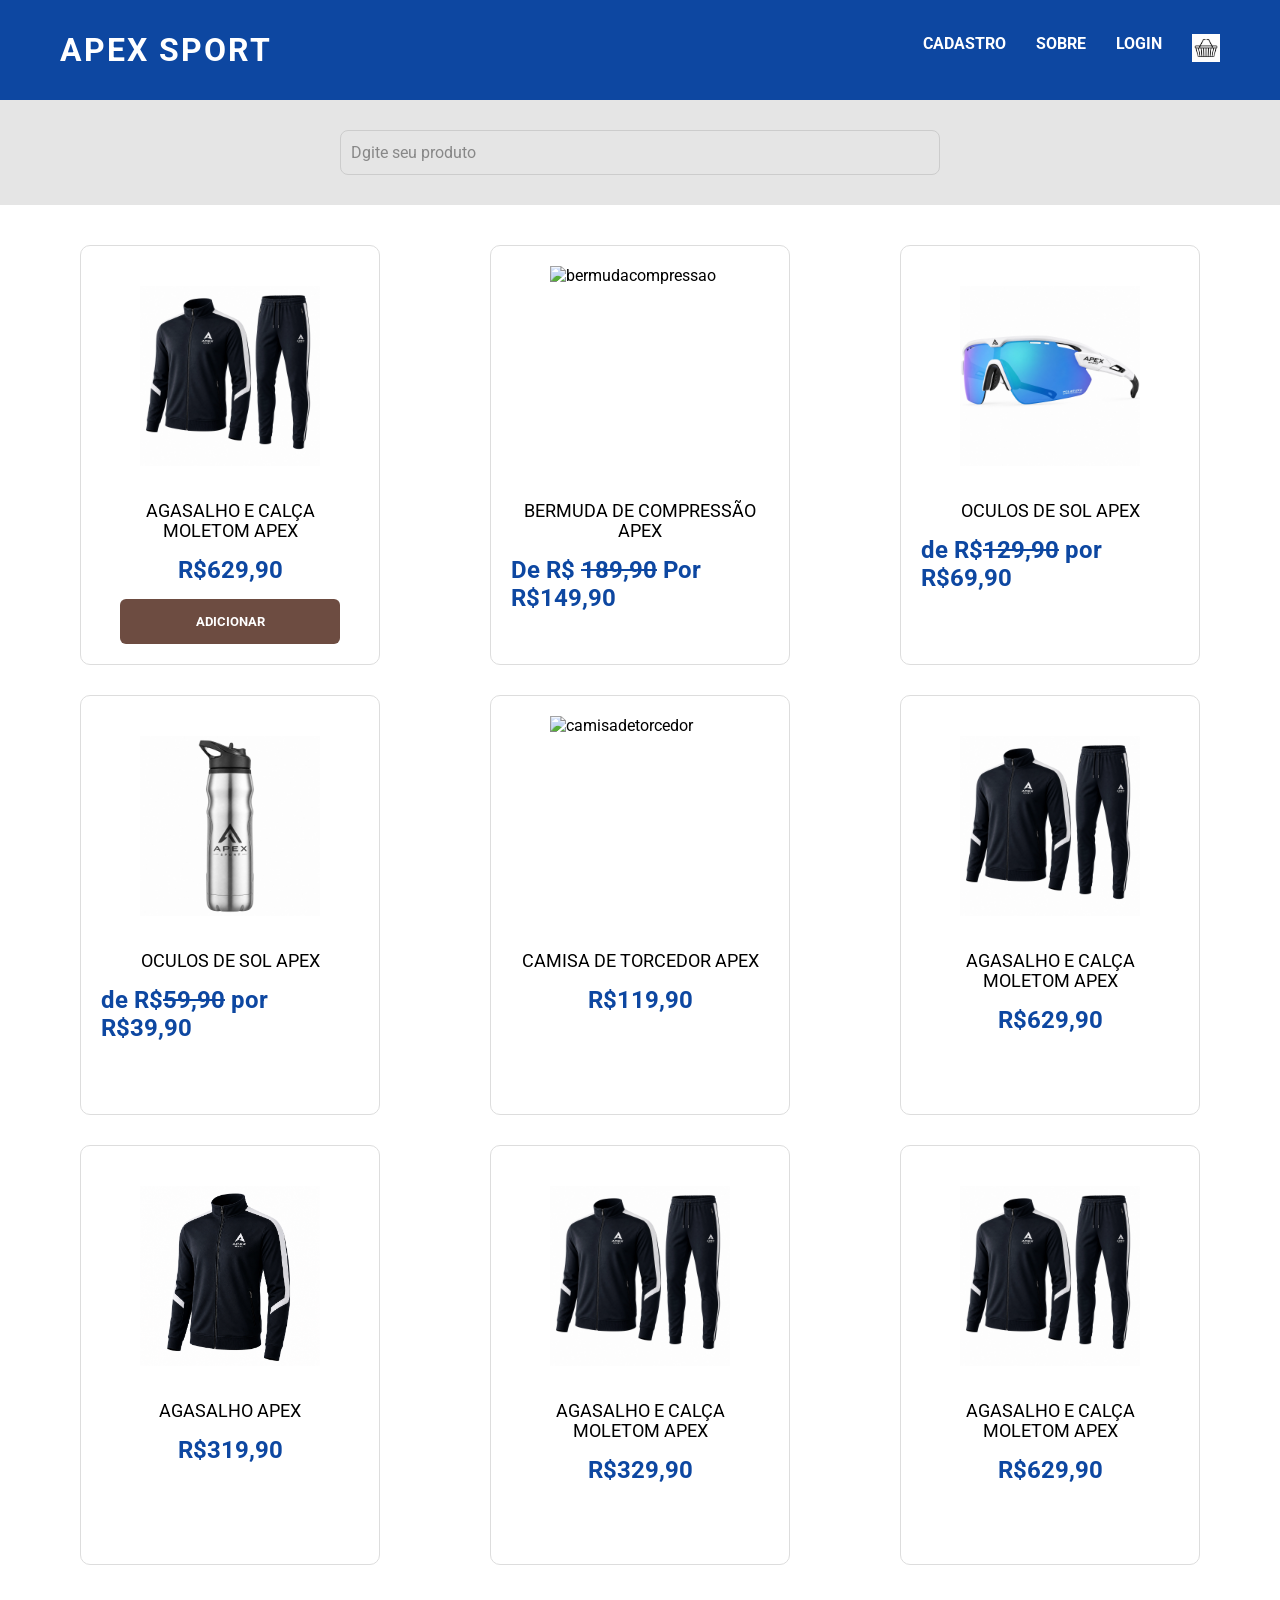
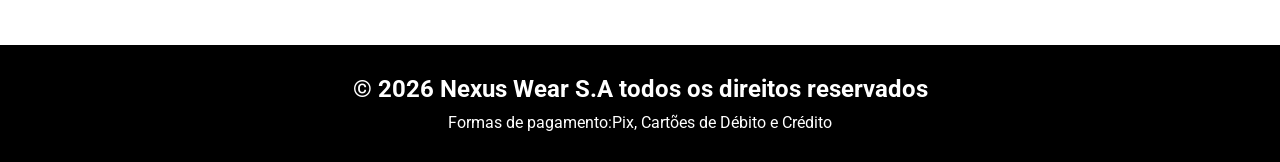
==== index.html @ 7c7f09fc "ajuste login css e html" ====
<!DOCTYPE html>
<html lang="pt-br">

<head>
  <meta charset="UTF-8">
  <meta name="viewport" content="width=device-width, initial-scale=1.0">
  <title>APEX SPORT</title>

  <link rel="stylesheet" href="css/style_estrutura.css">
  

</head>

<body>
  <main id="geral">
    <header id="cabecalho">
      <div id="divlogo">
        APEX SPORT
      </div>

      <nav id="menu">
        <ul>
          <li><a href="paginas/cadastro.html">Cadastro</a></li>
          <li><a href="paginas/sobre.html">Sobre</a></li>
          <li><a href="paginas/login.html">Login</a></li>
          <li><a href="paginas/carrinho.html"><img src="imagens/ChatGPT Image 3 de jul. de 2026, 14_03_49.png"></a></li>
        </ul>
      </nav>

    </header>
    <section id="pesquisa">
      <input type="text" name="pesquisa" id="pesquisa" class="input-pesquisa" placeholder="Dgite seu produto">
    </section>

    <section id="cards">
      <div class="card">
        <img src="imagens/apex_sport_agasalho.png" alt="agasalhoecalca">
        <p>agasalho e Calça Moletom Apex</p>
        <h2>R$629,90</h2>
        <button class="btn-add">Adicionar</button>
      </div>
      
        <div class="card">
          <img src="imagens/apex_sport_bermuda_compressao (1).png" alt="bermudacompressao">
          <p>Bermuda de compressão Apex</p>
          <h2>De R$ <s>189,90</s> Por R$149,90</h2>
        </div>


        
          <div class="card">
            <img src="imagens/apex_sport_oculos_sol.png" alt="oculosdesol">
            <p>Oculos de sol Apex</p>
            <h2> de R$<s>129,90</s> por R$69,90</h2>
          </div>

          <div class="card">
            <img src="imagens/apex_sport_garrafa (1).png" alt="oculosdesol">
            <p>Oculos de sol Apex</p>
            <h2> de R$<s>59,90</s> por R$39,90</h2>
          </div>


          
            <div class="card">
              <img src="imagens/apex_sport_camisa_time.png" alt="camisadetorcedor">
              <p>Camisa de Torcedor Apex</p>
              <h2>R$119,90</h2>
            </div>


            
              <div class="card">
                <img src="imagens/apex_sport_agasalho.png" alt="agasalhoecalca">
                <p>agasalho e Calça Moletom Apex</p>
                <h2>R$629,90</h2>
              </div>


              
                <div class="card">
                  <img src="imagens/ChatGPT Image 3 de jul. de 2026, 14_19_31.png" alt="agasalho">
                  <p>agasalho Apex</p>
                  <h2>R$319,90</h2>
                </div>


                
                  <div class="card">
                    <img src="imagens/apex_sport_agasalho.png" alt="agasalhoecalca">
                    <p>agasalho e Calça Moletom Apex</p>
                    <h2>R$329,90</h2>
                  </div>


                 
                    <div class="card">
                      <img src="imagens/apex_sport_agasalho.png" alt="agasalhoecalca">
                      <p>agasalho e Calça Moletom Apex</p>
                      <h2>R$629,90</h2>
                    </div>



                  </section>


                  <footer id="rodape">
                    <h2>&copy 2026 Nexus Wear S.A todos os direitos reservados</h2>
                    <p>Formas de pagamento:Pix, Cartões de Débito e Crédito</p>
                  </footer>
  </main>

</body>

</html>
---- css/style_estrutura.css ----
@import url('https://fonts.googleapis.com/css2?family=Roboto:ital,wght@0,100..900;1,100..900&display=swap');

/*=============================
        CONFIGURAÇÕES GERAIS
==============================*/

*{
    margin: 0;
    padding: 0;
    box-sizing: border-box;
    font-family: Roboto, sans-serif;
}

/*=============================
        CORES DO SITE
==============================*/

:root{
    --cor01:#0d47a1;     /* Azul */
    --cor02:#ffffff;     /* Branco */
    --cor03:#000000;     /* Preto */
    --cor04:#6d4c41;     /* Marrom */
    --cor05:#e5e5e5;     /* Cinza Claro */
}

/*=============================
        GERAL
==============================*/

#geral{
    width:100%;
    display:flex;
    flex-direction:column;
    align-items:center;
}

/*=============================
        CABEÇALHO
==============================*/

#cabecalho{
    width:100%;
    height:100px;
    display:flex;
    justify-content:space-between;
    align-items:center;
    padding:20px 60px;
    background:var(--cor01);
    color:var(--cor02);
}

#divlogo{
    font-size:2em;
    font-weight:bold;
    letter-spacing:2px;
}

/*=============================
            MENU
==============================*/

#menu ul{
    display:flex;
    gap:30px;
    list-style:none;
}

#menu ul img{
    width:28px;
}

#menu a{
    color:var(--cor02);
    text-decoration:none;
    text-transform:uppercase;
    font-weight:bold;
    transition:.3s;
}

#menu a:hover{
    color:var(--cor04);
}

/*=============================
        PESQUISA
==============================*/

#pesquisa{
    width:100%;
    background:var(--cor05);
    padding:30px;
    display:flex;
    justify-content:center;
}

#pesquisa input{
    width:600px;
    height:45px;
    border-radius:8px;
    border:1px solid #ccc;
    padding:10px;
    outline:none;
    font-size:1em;
}

#pesquisa input::placeholder{
    color:#888;
}

/*=============================
            CARDS
==============================*/

#cards{
    width:1200px;
    margin:40px auto;

    display:grid;

    /* Sempre 3 cards por linha */
    grid-template-columns:repeat(3,1fr);

    gap:30px;
    justify-items:center;
}

.card{
    width:300px;
    min-height:420px;
    padding:20px;
    border-radius:10px;
    border:1px solid #ddd;
    background:var(--cor02);

    display:flex;
    flex-direction:column;
    align-items:center;

    transition:.3s;
}

.card:hover{
    transform:translateY(-8px);
    box-shadow:0px 10px 20px rgba(0,0,0,.2);
}

.card img{
    width:180px;
    height:220px;
    object-fit:contain;
}

.card p{
    margin:15px 0;
    font-size:1.1em;
    text-align:center;
    text-transform:uppercase;
    color:var(--cor03);
}

.card h2{
    color:var(--cor01);
    margin-bottom:15px;
}

.card button{
    width:220px;
    height:45px;

    border:none;
    border-radius:6px;

    background:var(--cor04);
    color:white;

    cursor:pointer;
    font-weight:bold;
    text-transform:uppercase;

    transition:.3s;
}

.card button:hover{
    background:var(--cor01);
}

/*=============================
            RODAPÉ
==============================*/

#rodape{
    width:100%;
    background:var(--cor03);
    color:var(--cor02);

    display:flex;
    flex-direction:column;
    justify-content:center;
    align-items:center;

    gap:10px;
    padding:30px;
    margin-top:40px;
}

/*=============================
        RESPONSIVIDADE
==============================*/

@media(max-width:1100px){

    #cards{
        width:95%;
        grid-template-columns:repeat(2,1fr);
    }

}

@media(max-width:700px){

    #cabecalho{
        flex-direction:column;
        height:auto;
        gap:20px;
        padding:20px;
    }

    #menu ul{
        flex-direction:column;
        align-items:center;
    }

    #pesquisa input{
        width:100%;
    }

    #cards{
        width:95%;
        grid-template-columns:1fr;
    }

    .card{
        width:100%;
        max-width:320px;
    }

}
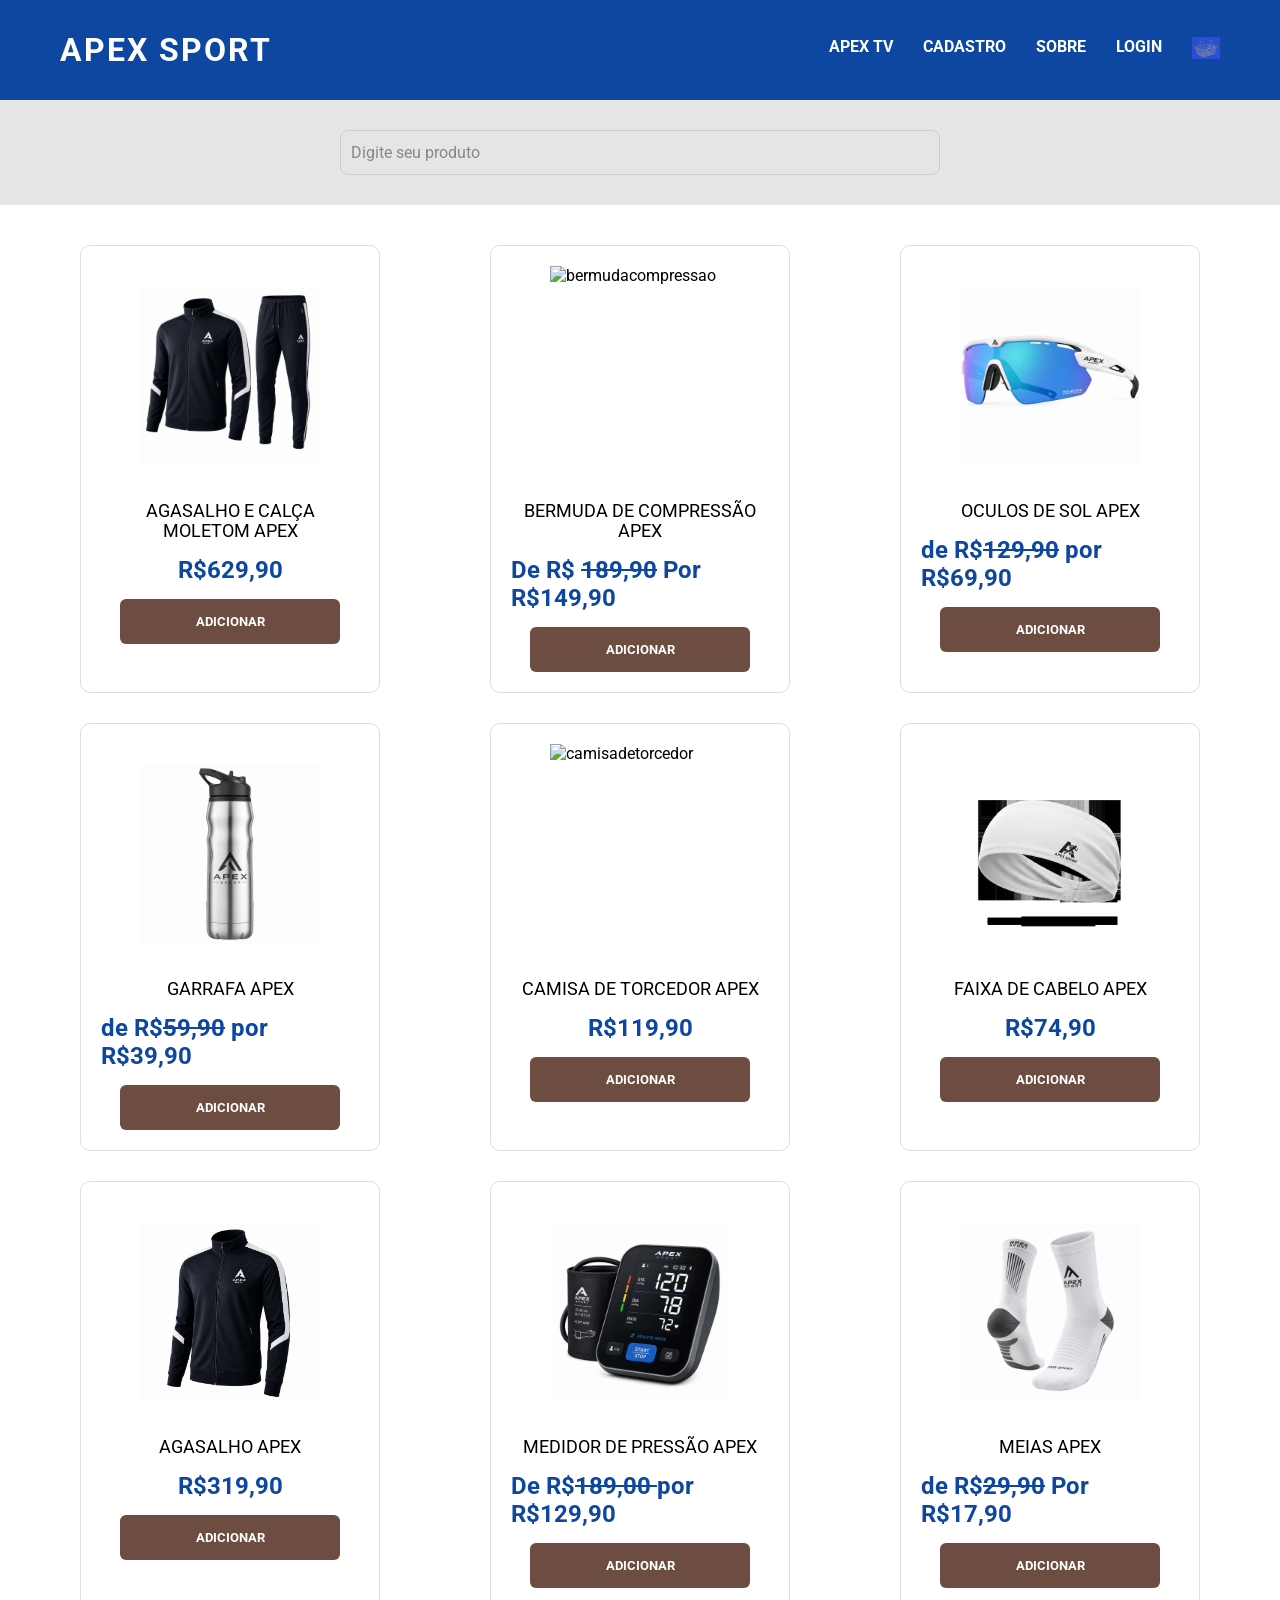
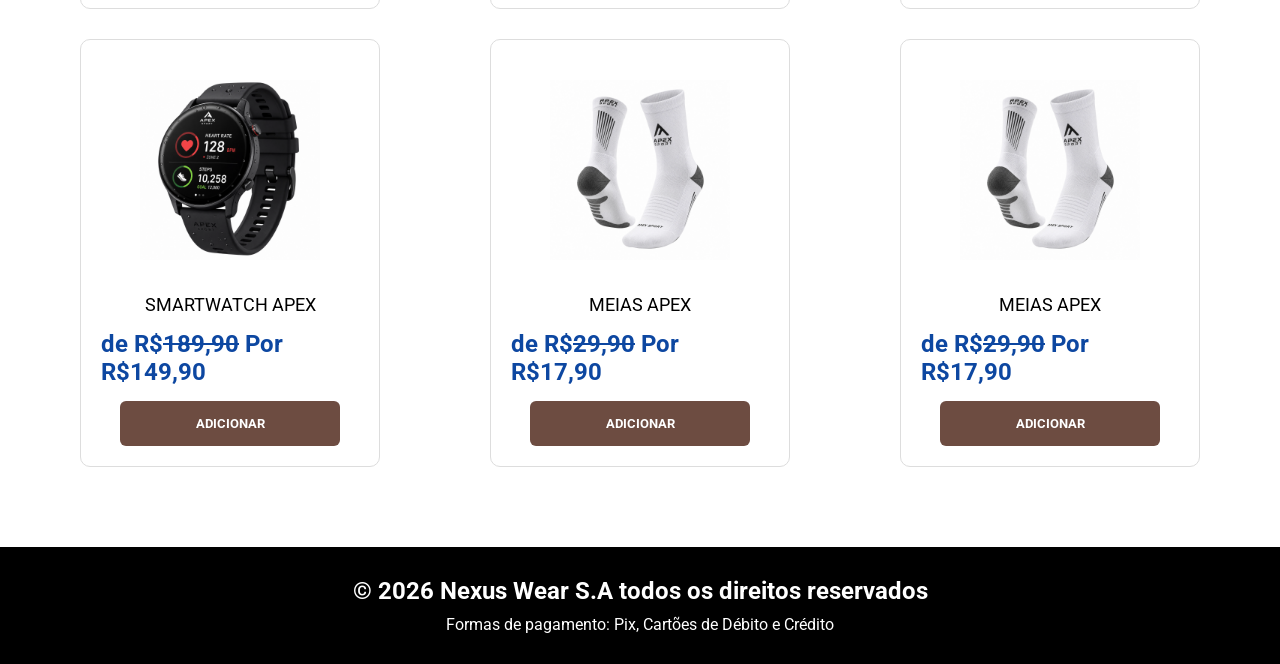
==== commit 4a0f8e98: "adicionado termos e apex.tv" ====
--- a/index.html
+++ b/index.html
@@ -7,7 +7,6 @@
   <title>APEX SPORT</title>
 
   <link rel="stylesheet" href="css/style_estrutura.css">
-  
 
 </head>
 
@@ -20,95 +19,114 @@
 
       <nav id="menu">
         <ul>
+          <a href="paginas/Apex_tv.html">
+            Apex TV
+        </a>
           <li><a href="paginas/cadastro.html">Cadastro</a></li>
           <li><a href="paginas/sobre.html">Sobre</a></li>
           <li><a href="paginas/login.html">Login</a></li>
-          <li><a href="paginas/carrinho.html"><img src="imagens/ChatGPT Image 3 de jul. de 2026, 14_03_49.png"></a></li>
+          <li><a href="paginas/carrinho.html"><img src="imagens/ChatGPT Image 6 de jul. de 2026, 14_37_22.png"></a></li>
         </ul>
       </nav>
 
     </header>
     <section id="pesquisa">
-      <input type="text" name="pesquisa" id="pesquisa" class="input-pesquisa" placeholder="Dgite seu produto">
+      <input type="text" name="pesquisa" id="pesquisa" class="input-pesquisa" placeholder="Digite seu produto">
     </section>
 
     <section id="cards">
-      <div class="card">
+
+      <div class="card" data-nome="Agasalho e Calça Moletom Apex" data-preco="629.90" data-imagem="imagens/apex_sport_agasalho.png">
         <img src="imagens/apex_sport_agasalho.png" alt="agasalhoecalca">
         <p>agasalho e Calça Moletom Apex</p>
         <h2>R$629,90</h2>
         <button class="btn-add">Adicionar</button>
       </div>
+
+      <div class="card" data-nome="Bermuda de compressão Apex" data-preco="149.90" data-imagem="imagens/apex_sport_bermuda_compressao (1).png">
+        <img src="imagens/apex_sport_bermuda_compressao (1).png" alt="bermudacompressao">
+        <p>Bermuda de compressão Apex</p>
+        <h2>De R$ <s>189,90</s> Por R$149,90</h2>
+        <button class="btn-add">Adicionar</button>
+      </div>
+
+      <div class="card" data-nome="Oculos de sol Apex" data-preco="69.90" data-imagem="imagens/apex_sport_oculos_sol.png">
+        <img src="imagens/apex_sport_oculos_sol.png" alt="oculosdesol">
+        <p>Oculos de sol Apex</p>
+        <h2>de R$<s>129,90</s> por R$69,90</h2>
+        <button class="btn-add">Adicionar</button>
+      </div>
+
+      <div class="card" data-nome="Garrafa Apex" data-preco="39.90" data-imagem="imagens/apex_sport_garrafa (1).png">
+        <img src="imagens/apex_sport_garrafa (1).png" alt="garrafa">
+        <p>Garrafa Apex</p>
+        <h2>de R$<s>59,90</s> por R$39,90</h2>
+        <button class="btn-add">Adicionar</button>
+      </div>
+
+      <div class="card" data-nome="Camisa de Torcedor Apex" data-preco="119.90" data-imagem="imagens/apex_sport_camisa_time.png">
+        <img src="imagens/apex_sport_camisa_time.png" alt="camisadetorcedor">
+        <p>Camisa de Torcedor Apex</p>
+        <h2>R$119,90</h2>
+        <button class="btn-add">Adicionar</button>
+      </div>
+
+      <div class="card" data-nome="Agasalho e Calça Moletom Apex" data-preco="629.90" data-imagem="imagens/apex_sport_agasalho.png">
+        <img src="imagens/apex_sport_faixa_cabelo.png" alt="agasalhoecalca">
+        <p>Faixa de Cabelo Apex</p>
+        <h2>R$74,90</h2>
+        <button class="btn-add">Adicionar</button>
+      </div>
+
+      <div class="card" data-nome="Agasalho Apex" data-preco="319.90" data-imagem="imagens/ChatGPT Image 3 de jul. de 2026, 14_19_31.png">
+        <img src="imagens/ChatGPT Image 3 de jul. de 2026, 14_19_31.png" alt="agasalho">
+        <p>agasalho Apex</p>
+        <h2>R$319,90</h2>
+        <button class="btn-add">Adicionar</button>
+      </div>
+
+      <div class="card" data-nome="Agasalho e Calça Moletom Apex" data-preco="329.90" data-imagem="imagens/apex_sport_agasalho.png">
+        <img src="imagens/apex_sport_medidor_pressao.png" alt="agasalhoecalca">
+        <p>Medidor de pressão Apex</p>
+        <h2>De R$<s>189,00 </s> por R$129,90</h2>
+        <button class="btn-add">Adicionar</button>
+      </div>
+
+      <div class="card" data-nome="Agasalho e Calça Moletom Apex" data-preco="629.90" data-imagem="imagens/apex_sport_agasalho.png">
+        <img src="imagens/apex_sport_meias.png" alt="agasalhoecalca">
+        <p>Meias Apex</p>
+        <h2>de R$<s>29,90</s> Por R$17,90</h2>
+        <button class="btn-add">Adicionar</button>
+      </div>
+      <div class="card" data-nome="Agasalho e Calça Moletom Apex" data-preco="629.90" data-imagem="imagens/apex_sport_agasalho.png">
+        <img src="imagens/apex_sport_smartwatch.png" alt="agasalhoecalca">
+        <p>Smartwatch Apex</p>
+        <h2>de R$<s>189,90</s> Por R$149,90</h2>
+        <button class="btn-add">Adicionar</button>
+      </div>
+      <div class="card" data-nome="Agasalho e Calça Moletom Apex" data-preco="629.90" data-imagem="imagens/apex_sport_agasalho.png">
+        <img src="imagens/apex_sport_meias.png" alt="agasalhoecalca">
+        <p>Meias Apex</p>
+        <h2>de R$<s>29,90</s> Por R$17,90</h2>
+        <button class="btn-add">Adicionar</button>
+      </div>
+      <div class="card" data-nome="Agasalho e Calça Moletom Apex" data-preco="629.90" data-imagem="imagens/apex_sport_agasalho.png">
+        <img src="imagens/apex_sport_meias.png" alt="agasalhoecalca">
+        <p>Meias Apex</p>
+        <h2>de R$<s>29,90</s> Por R$17,90</h2>
+        <button class="btn-add">Adicionar</button>
+      </div>
+
       
-        <div class="card">
-          <img src="imagens/apex_sport_bermuda_compressao (1).png" alt="bermudacompressao">
-          <p>Bermuda de compressão Apex</p>
-          <h2>De R$ <s>189,90</s> Por R$149,90</h2>
-        </div>
 
+    </section>
 
-        
-          <div class="card">
-            <img src="imagens/apex_sport_oculos_sol.png" alt="oculosdesol">
-            <p>Oculos de sol Apex</p>
-            <h2> de R$<s>129,90</s> por R$69,90</h2>
-          </div>
+    <script src="script_loja.js"></script>
 
-          <div class="card">
-            <img src="imagens/apex_sport_garrafa (1).png" alt="oculosdesol">
-            <p>Oculos de sol Apex</p>
-            <h2> de R$<s>59,90</s> por R$39,90</h2>
-          </div>
-
-
-          
-            <div class="card">
-              <img src="imagens/apex_sport_camisa_time.png" alt="camisadetorcedor">
-              <p>Camisa de Torcedor Apex</p>
-              <h2>R$119,90</h2>
-            </div>
-
-
-            
-              <div class="card">
-                <img src="imagens/apex_sport_agasalho.png" alt="agasalhoecalca">
-                <p>agasalho e Calça Moletom Apex</p>
-                <h2>R$629,90</h2>
-              </div>
-
-
-              
-                <div class="card">
-                  <img src="imagens/ChatGPT Image 3 de jul. de 2026, 14_19_31.png" alt="agasalho">
-                  <p>agasalho Apex</p>
-                  <h2>R$319,90</h2>
-                </div>
-
-
-                
-                  <div class="card">
-                    <img src="imagens/apex_sport_agasalho.png" alt="agasalhoecalca">
-                    <p>agasalho e Calça Moletom Apex</p>
-                    <h2>R$329,90</h2>
-                  </div>
-
-
-                 
-                    <div class="card">
-                      <img src="imagens/apex_sport_agasalho.png" alt="agasalhoecalca">
-                      <p>agasalho e Calça Moletom Apex</p>
-                      <h2>R$629,90</h2>
-                    </div>
-
-
-
-                  </section>
-
-
-                  <footer id="rodape">
-                    <h2>&copy 2026 Nexus Wear S.A todos os direitos reservados</h2>
-                    <p>Formas de pagamento:Pix, Cartões de Débito e Crédito</p>
-                  </footer>
+    <footer id="rodape">
+      <h2>&copy; 2026 Nexus Wear S.A todos os direitos reservados</h2>
+      <p>Formas de pagamento: Pix, Cartões de Débito e Crédito</p>
+    </footer>
   </main>
 
 </body>
--- a/css/style_estrutura.css
+++ b/css/style_estrutura.css
@@ -1,3 +1,48 @@
+
+@import url('https://fonts.googleapis.com/css2?family=Roboto:ital,wght@0,100..900;1,100..900&display=swap');
+.banner-tv{
+    grid-column: 1 / 4; /* ocupa as 3 colunas */
+    position: relative;
+    width: 100%;
+    display: flex;
+    justify-content: center;
+    align-items: center;
+    margin: 20px 0;
+}
+
+.banner-tv a{
+    width: 100%;
+    display: block;
+}
+
+.banner-tv img{
+    width: 100%;
+    max-width: 1200px;
+    height: auto;
+    display: block;
+    border-radius: 12px;
+    transition: .3s;
+}
+
+.banner-tv img:hover{
+    transform: scale(1.01);
+}
+
+.fechar-banner{
+    position: absolute;
+    top: 15px;
+    right: 15px;
+    width: 38px;
+    height: 38px;
+    border: none;
+    border-radius: 50%;
+    background: rgba(0,0,0,.8);
+    color: white;
+    font-size: 28px;
+    font-weight: bold;
+    cursor: pointer;
+    z-index: 1000;
+}
 
 @import url('https://fonts.googleapis.com/css2?family=Roboto:ital,wght@0,100..900;1,100..900&display=swap');
 
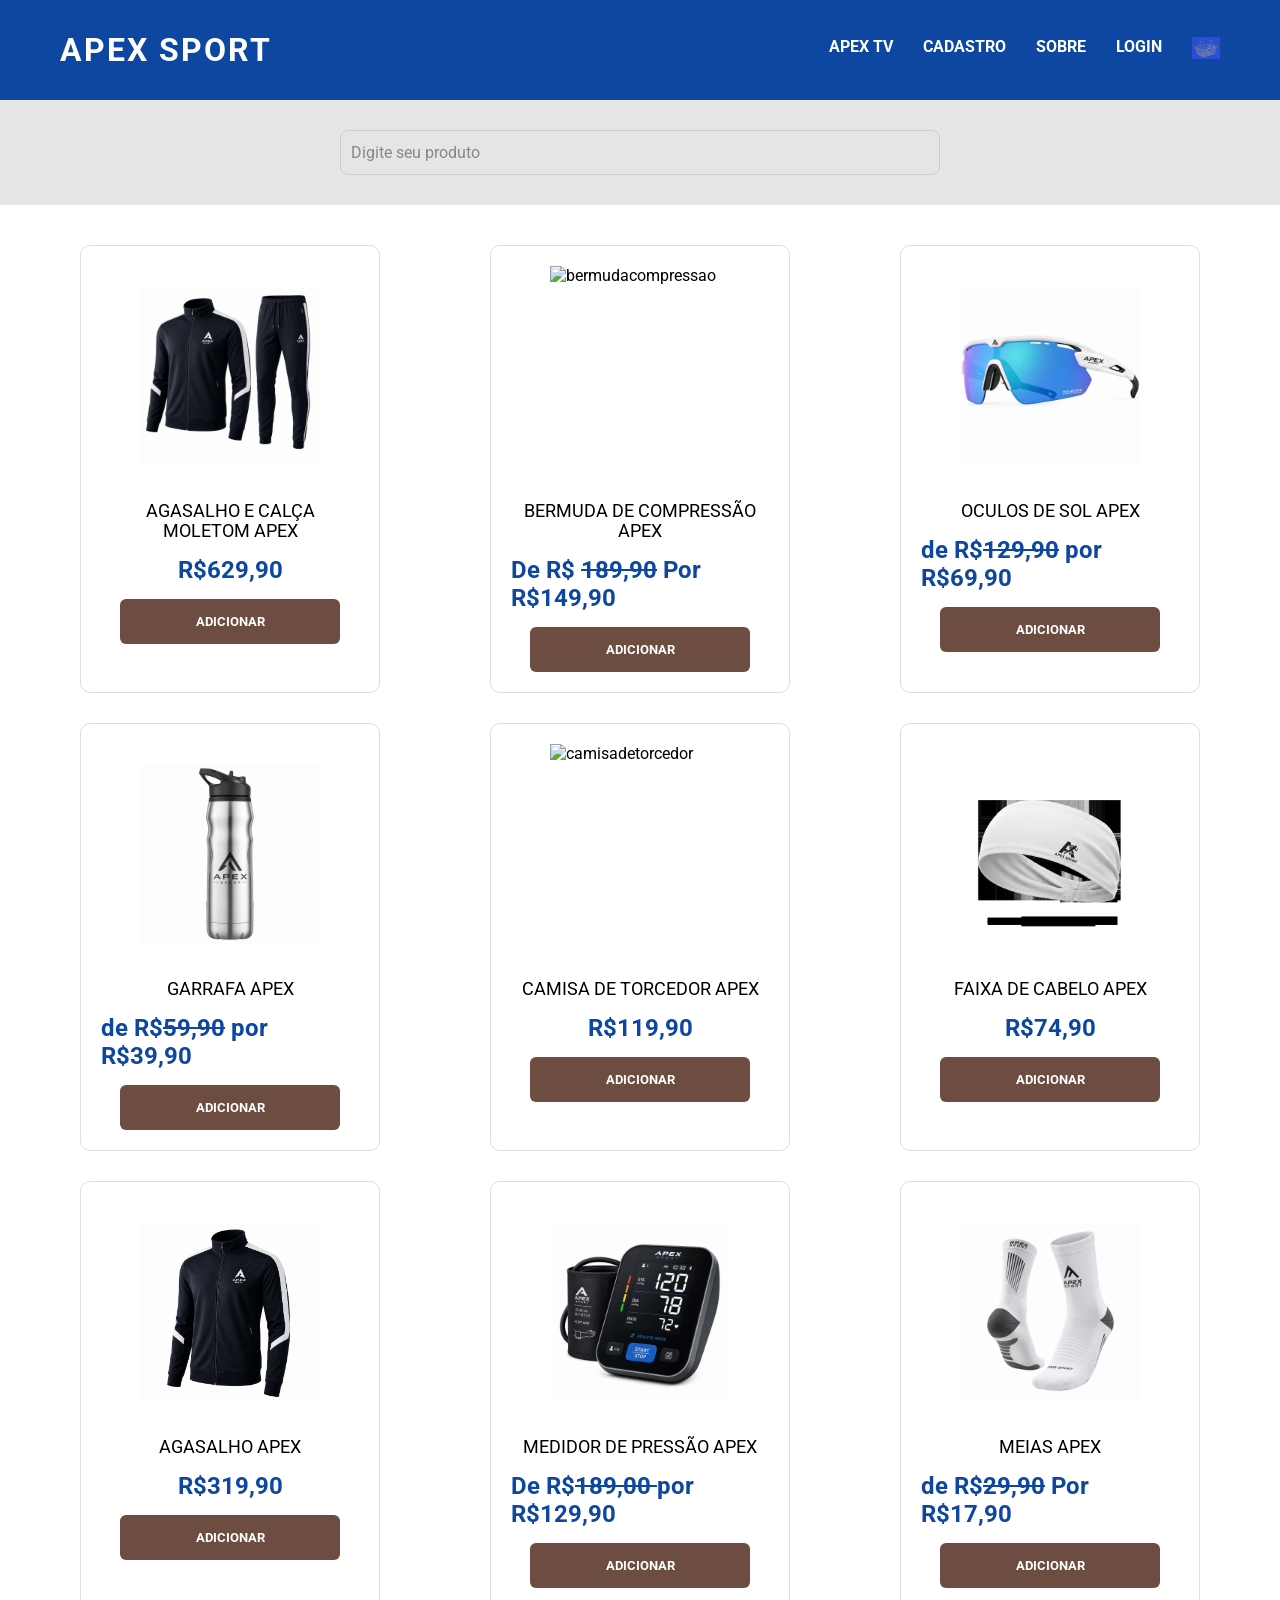
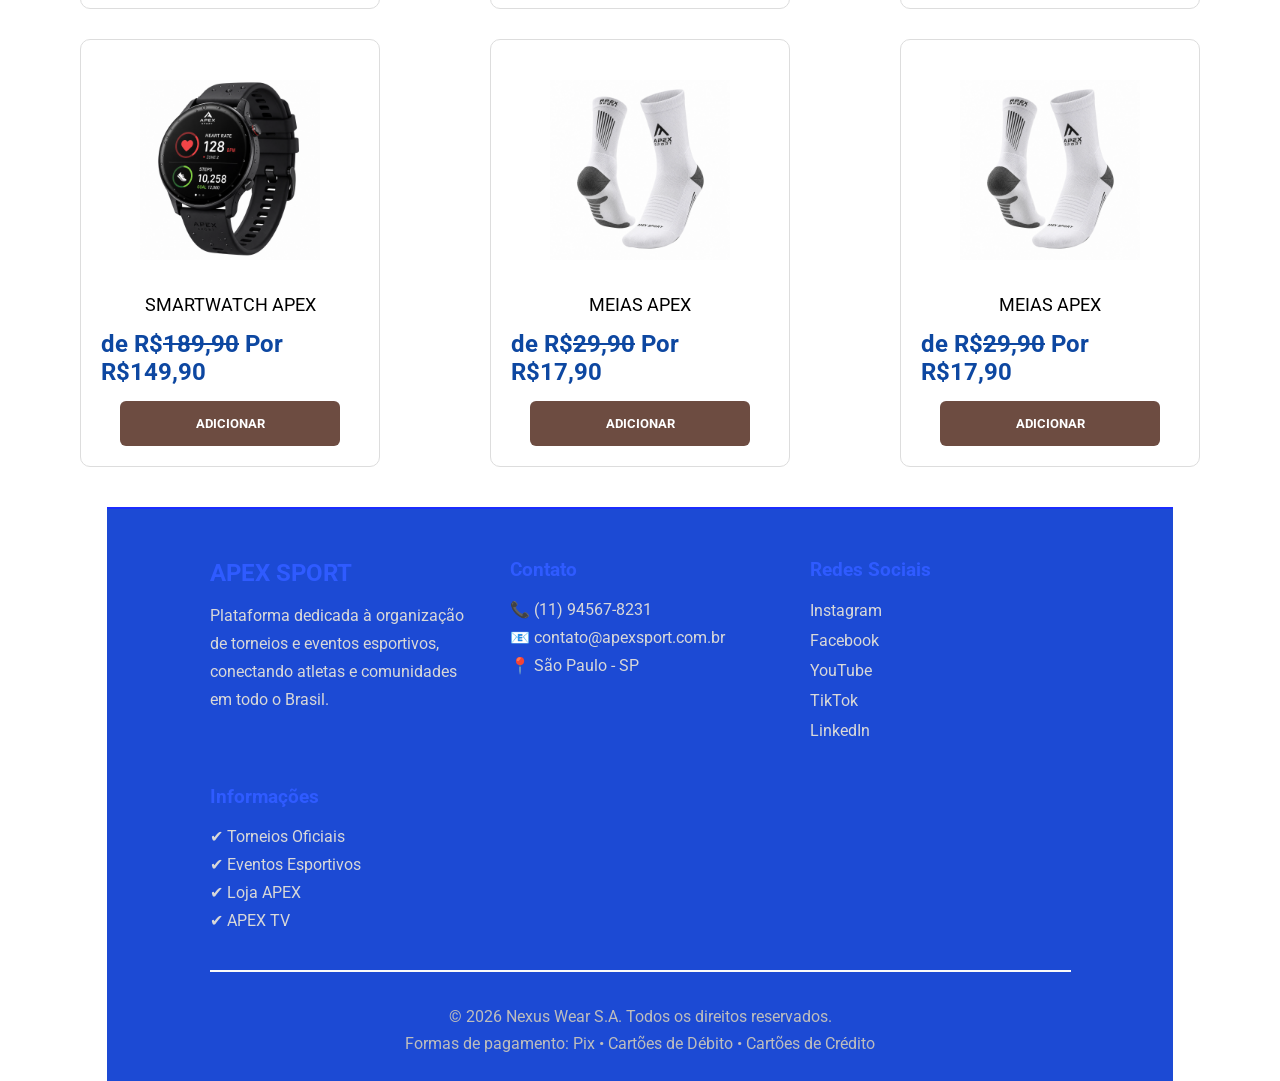
==== commit eb6b0628: "adicionado ajustes ao rodapé" ====
--- a/index.html
+++ b/index.html
@@ -124,10 +124,59 @@
     <script src="script_loja.js"></script>
 
     <footer id="rodape">
-      <h2>&copy; 2026 Nexus Wear S.A todos os direitos reservados</h2>
-      <p>Formas de pagamento: Pix, Cartões de Débito e Crédito</p>
-    </footer>
-  </main>
+
+      <div class="footer-container">
+  
+          <div class="footer-coluna">
+              <h2>APEX SPORT</h2>
+              <p>
+                  Plataforma dedicada à organização de torneios e eventos
+                  esportivos, conectando atletas e comunidades em todo o Brasil.
+              </p>
+          </div>
+  
+          <div class="footer-coluna">
+              <h3>Contato</h3>
+  
+              <p>📞 (11) 94567-8231</p>
+              <p>📧 contato@apexsport.com.br</p>
+              <p>📍 São Paulo - SP</p>
+          </div>
+  
+          <div class="footer-coluna">
+              <h3>Redes Sociais</h3>
+  
+              <a href="#">Instagram</a><br>
+              <a href="#">Facebook</a><br>
+              <a href="#">YouTube</a><br>
+              <a href="#">TikTok</a><br>
+              <a href="#">LinkedIn</a>
+          </div>
+  
+          <div class="footer-coluna">
+              <h3>Informações</h3>
+  
+              <p>✔ Torneios Oficiais</p>
+              <p>✔ Eventos Esportivos</p>
+              <p>✔ Loja APEX</p>
+              <p>✔ APEX TV</p>
+          </div>
+  
+      </div>
+  
+      <hr>
+  
+      <div class="footer-bottom">
+  
+          <p>&copy; 2026 Nexus Wear S.A. Todos os direitos reservados.</p>
+  
+          <p>
+              Formas de pagamento: Pix • Cartões de Débito • Cartões de Crédito
+          </p>
+  
+      </div>
+  
+  </footer>
 
 </body>
 
--- a/css/style_estrutura.css
+++ b/css/style_estrutura.css
@@ -235,20 +235,77 @@
 ==============================*/
 
 #rodape{
-    width:100%;
-    background:var(--cor03);
-    color:var(--cor02);
-
-    display:flex;
-    flex-direction:column;
-    justify-content:center;
-    align-items:center;
-
-    gap:10px;
-    padding:30px;
-    margin-top:40px;
-}
-
+
+    background:#1c4ad4;
+    color:#fff;
+    padding:50px 8% 20px;
+    border-top:2px solid #1b2cff;
+
+}
+
+.footer-container{
+
+    display:grid;
+    grid-template-columns:repeat(auto-fit,minmax(220px,1fr));
+    gap:40px;
+
+}
+
+.footer-coluna h2{
+
+    color:#2f5bff;
+    margin-bottom:15px;
+
+}
+
+.footer-coluna h3{
+
+    color:#2f5bff;
+    margin-bottom:15px;
+
+}
+
+.footer-coluna p{
+
+    color:#d8d8d8;
+    line-height:28px;
+
+}
+
+.footer-coluna a{
+
+    color:#d8d8d8;
+    text-decoration:none;
+    line-height:30px;
+    transition:.3s;
+
+}
+
+.footer-coluna a:hover{
+
+    color:#2f5bff;
+
+}
+
+#rodape hr{
+
+    margin:35px 0;
+    border:1px solid #fafafa;
+
+}
+
+.footer-bottom{
+
+    text-align:center;
+
+}
+
+.footer-bottom p{
+
+    margin:8px 0;
+    color:#bdbdbd;
+
+}
 /*=============================
         RESPONSIVIDADE
 ==============================*/
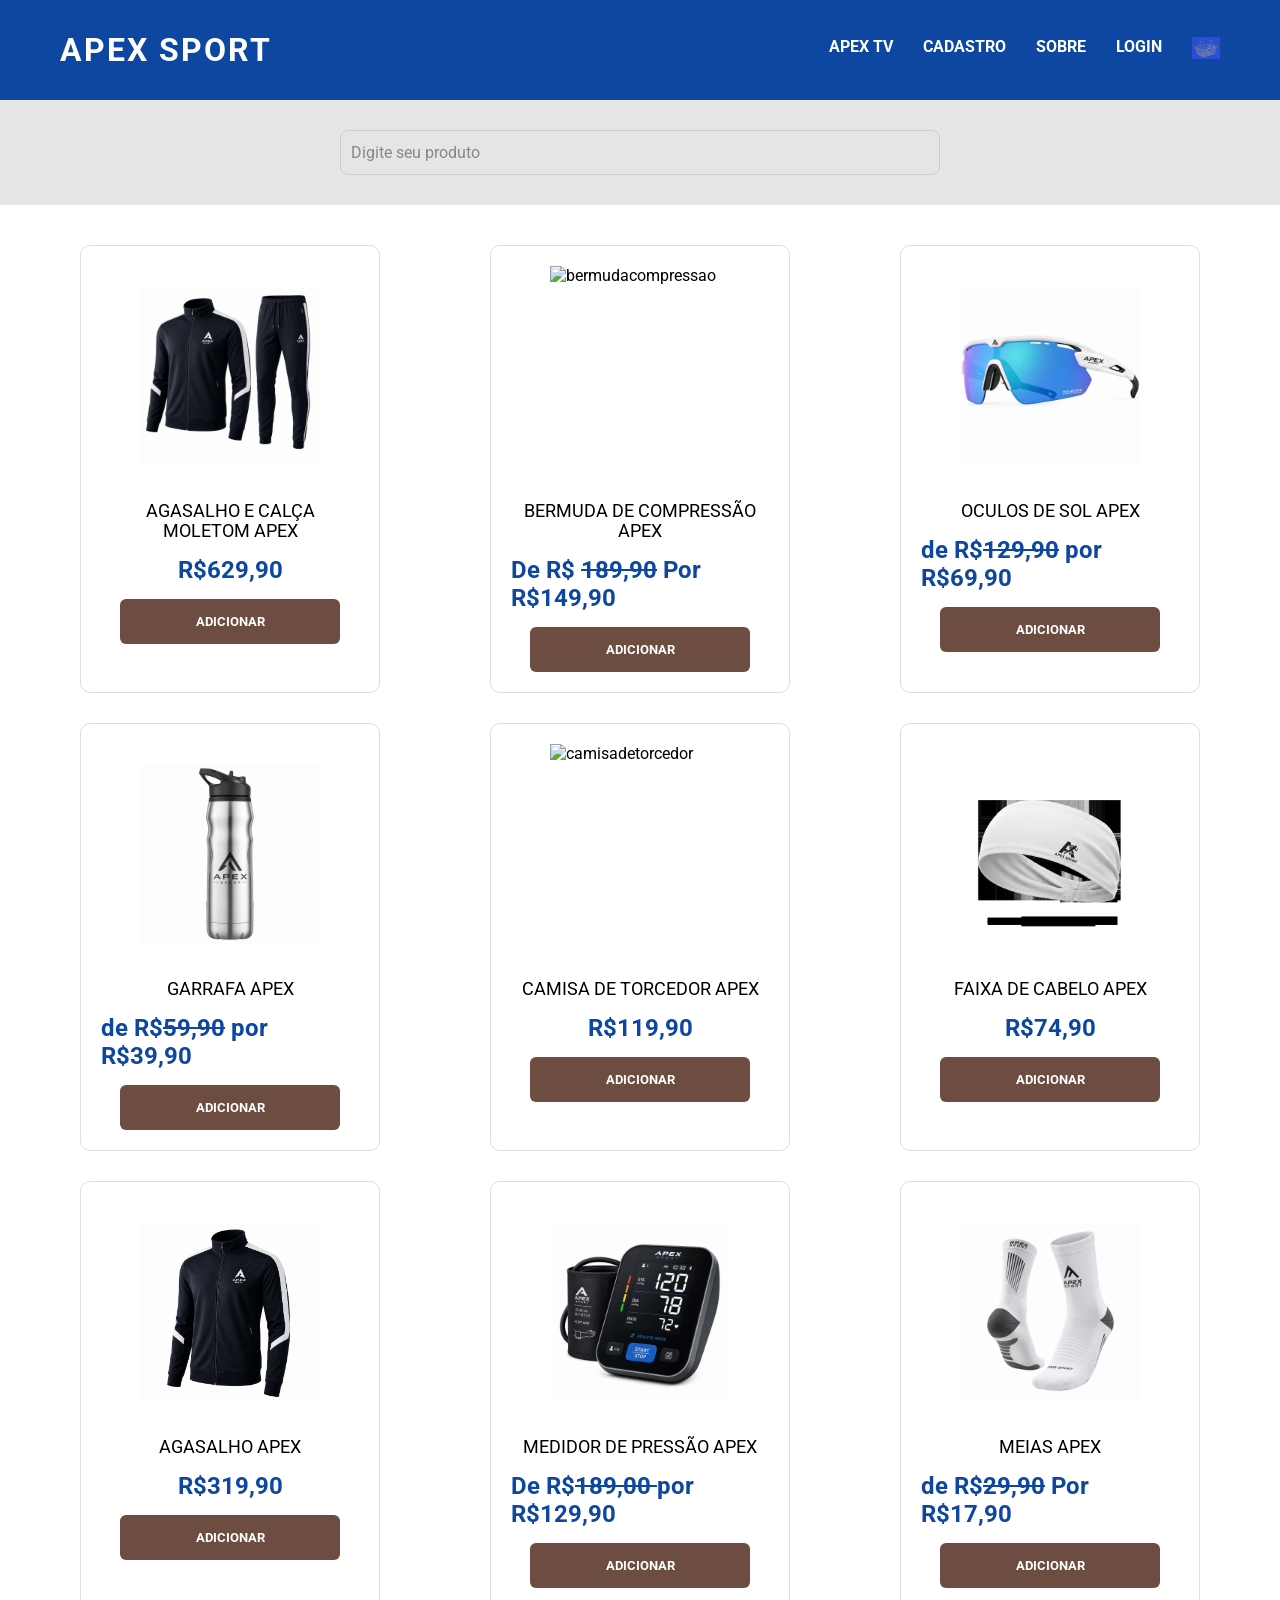
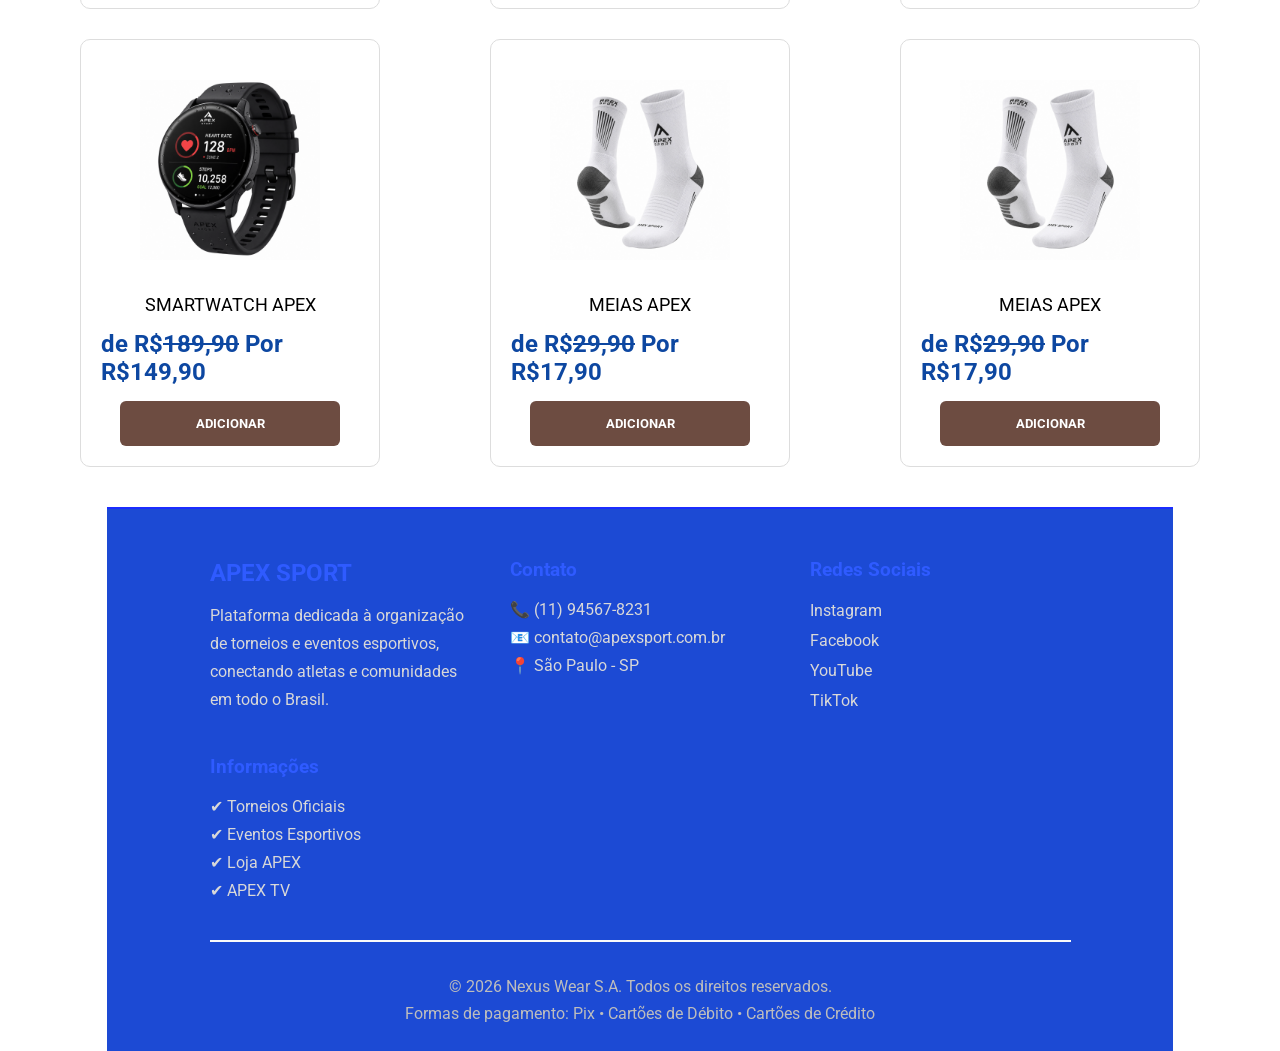
==== commit 96ae7c3a: "adicionado ajustes ao rodapé" ====
--- a/index.html
+++ b/index.html
@@ -146,11 +146,11 @@
           <div class="footer-coluna">
               <h3>Redes Sociais</h3>
   
-              <a href="#">Instagram</a><br>
-              <a href="#">Facebook</a><br>
-              <a href="#">YouTube</a><br>
-              <a href="#">TikTok</a><br>
-              <a href="#">LinkedIn</a>
+              <a href="https://www.instagram.com/cristiano/">Instagram</a><br>
+              <a href="https://www.facebook.com/?locale=pt_BR">Facebook</a><br>
+              <a href="https://youtu.be/WLDaSQ-4i0E?si=fFZBulspG4qprk-s">YouTube</a><br>
+              <a href="https://www.tiktok.com/@cazetv_oficial/video/7659208659867602196">TikTok</a><br>
+              
           </div>
   
           <div class="footer-coluna">
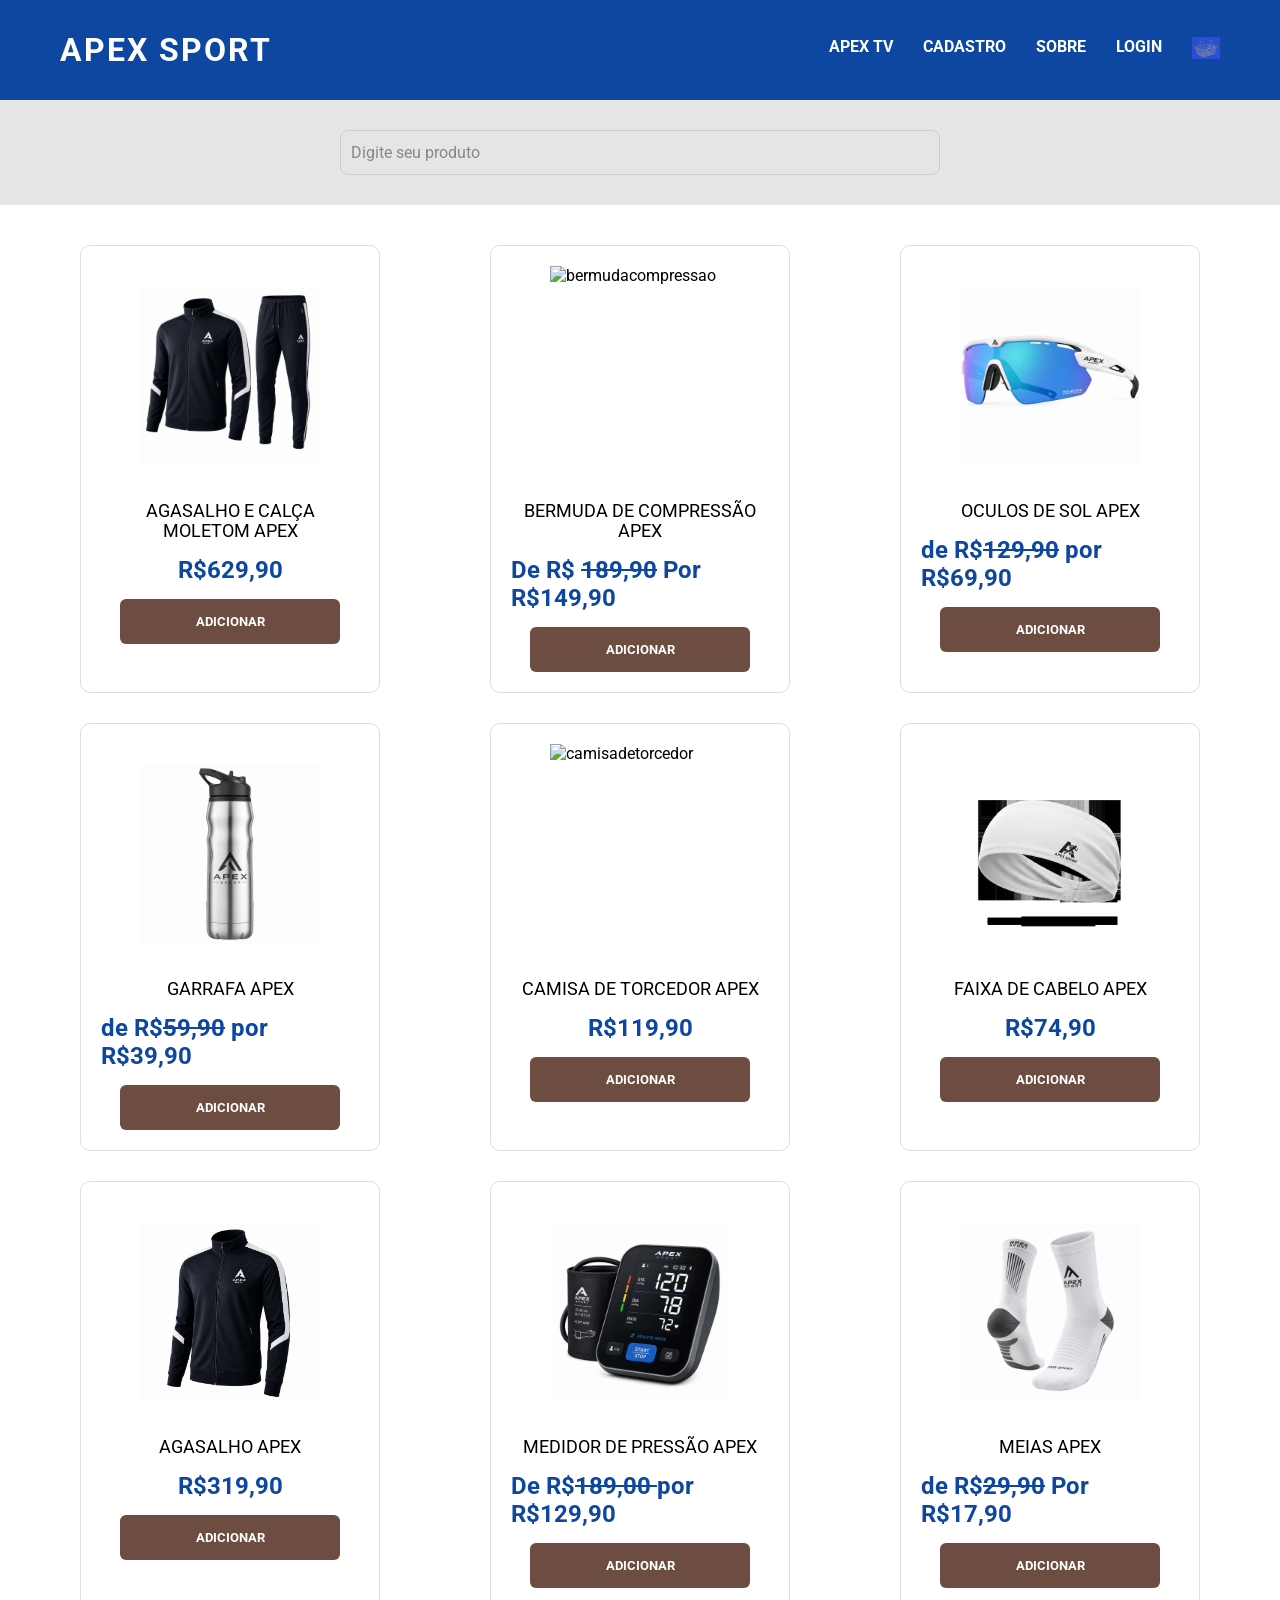
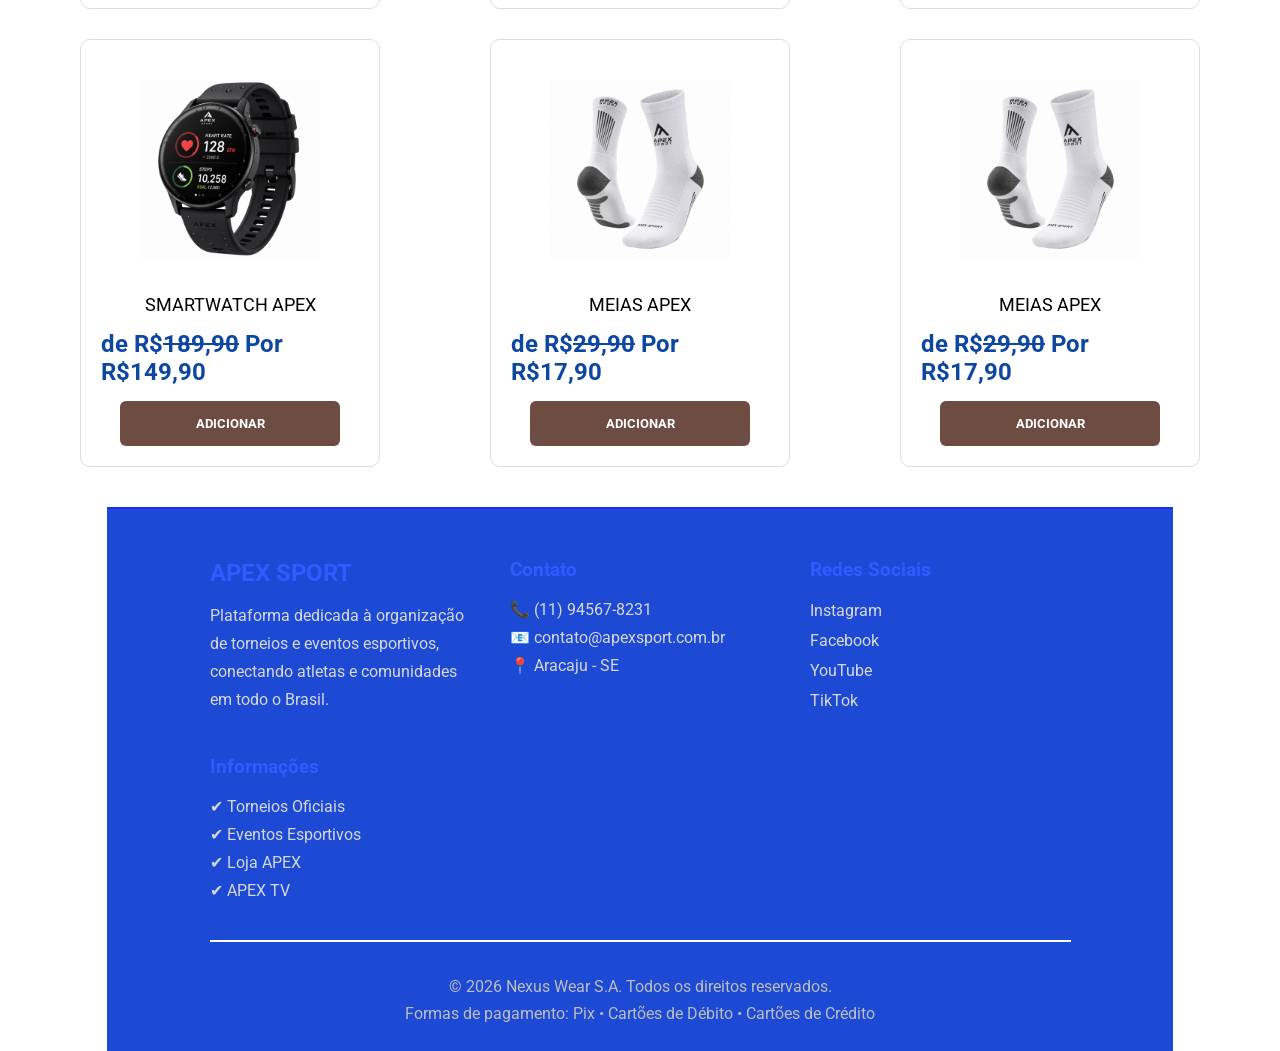
==== commit 37dea8c5: "inicio07/10" ====
--- a/index.html
+++ b/index.html
@@ -140,7 +140,7 @@
   
               <p>📞 (11) 94567-8231</p>
               <p>📧 contato@apexsport.com.br</p>
-              <p>📍 São Paulo - SP</p>
+              <p>📍 Aracaju - SE</p>
           </div>
   
           <div class="footer-coluna">
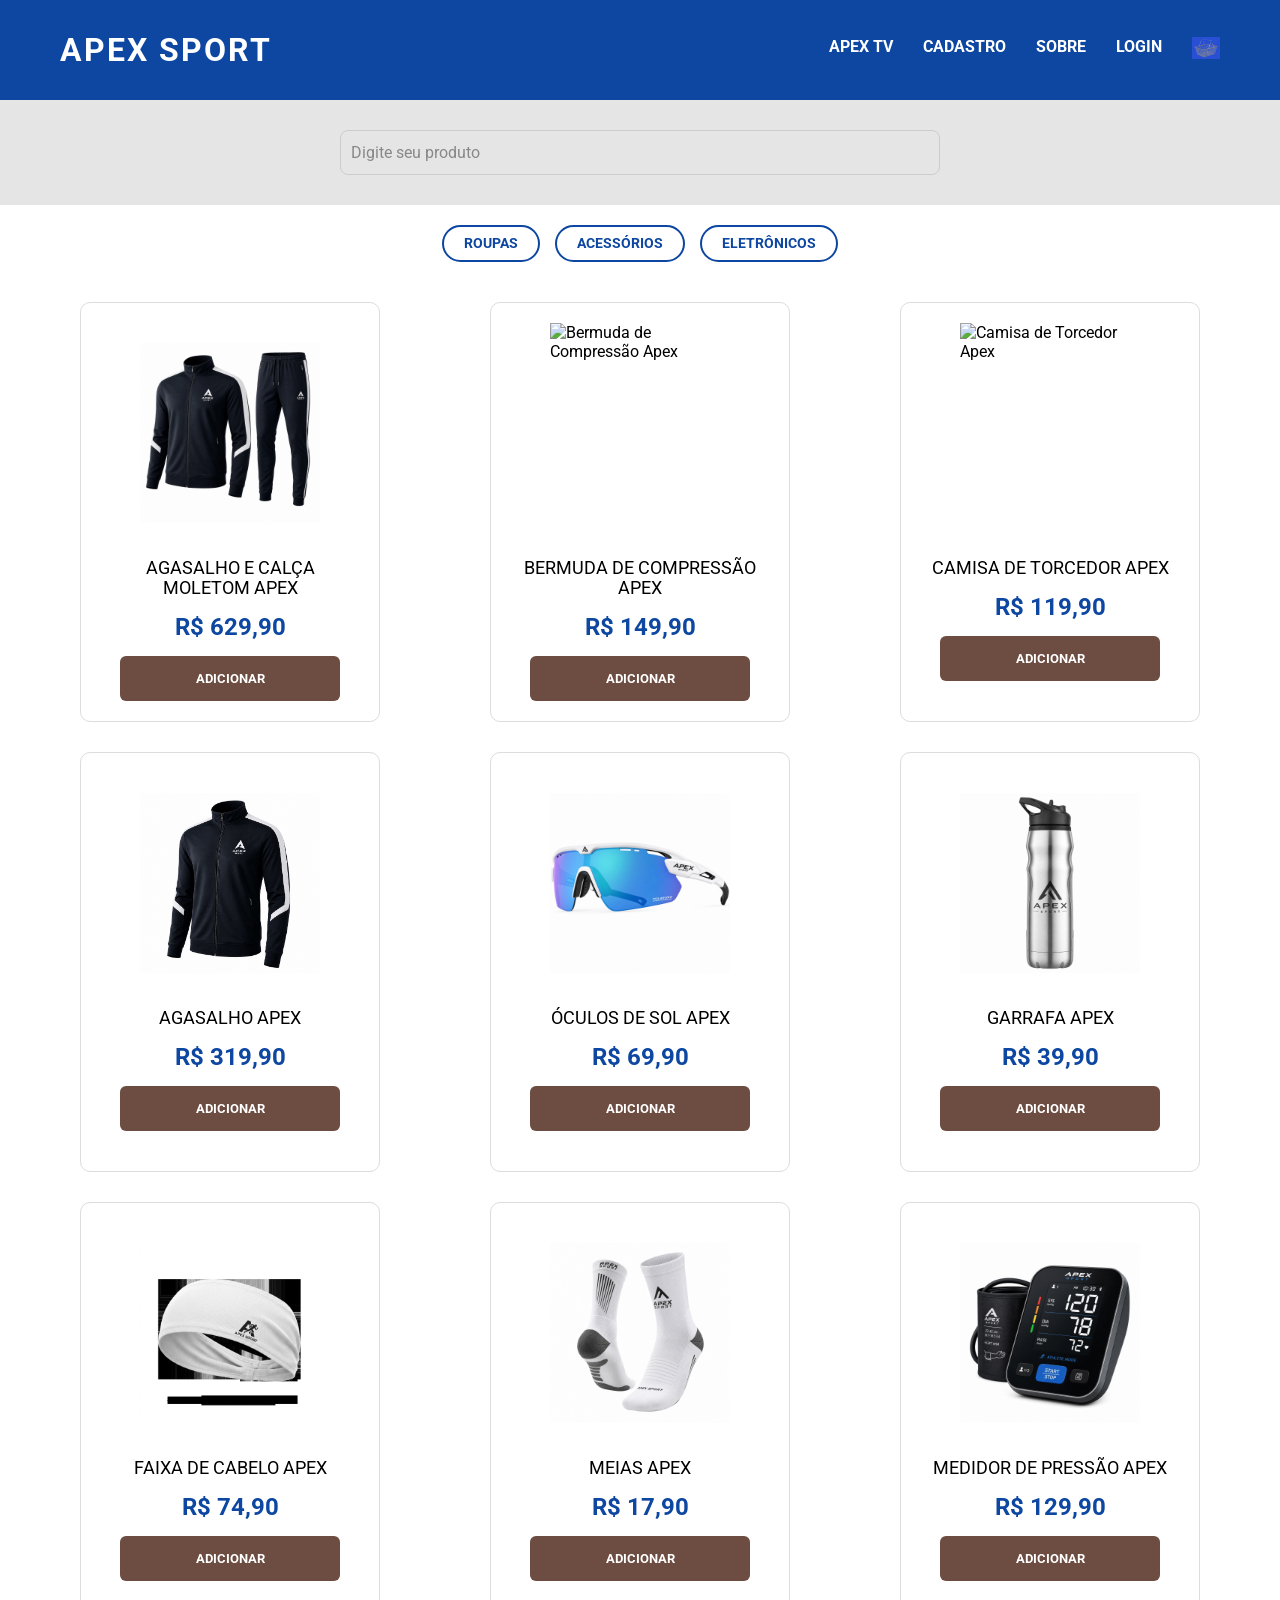
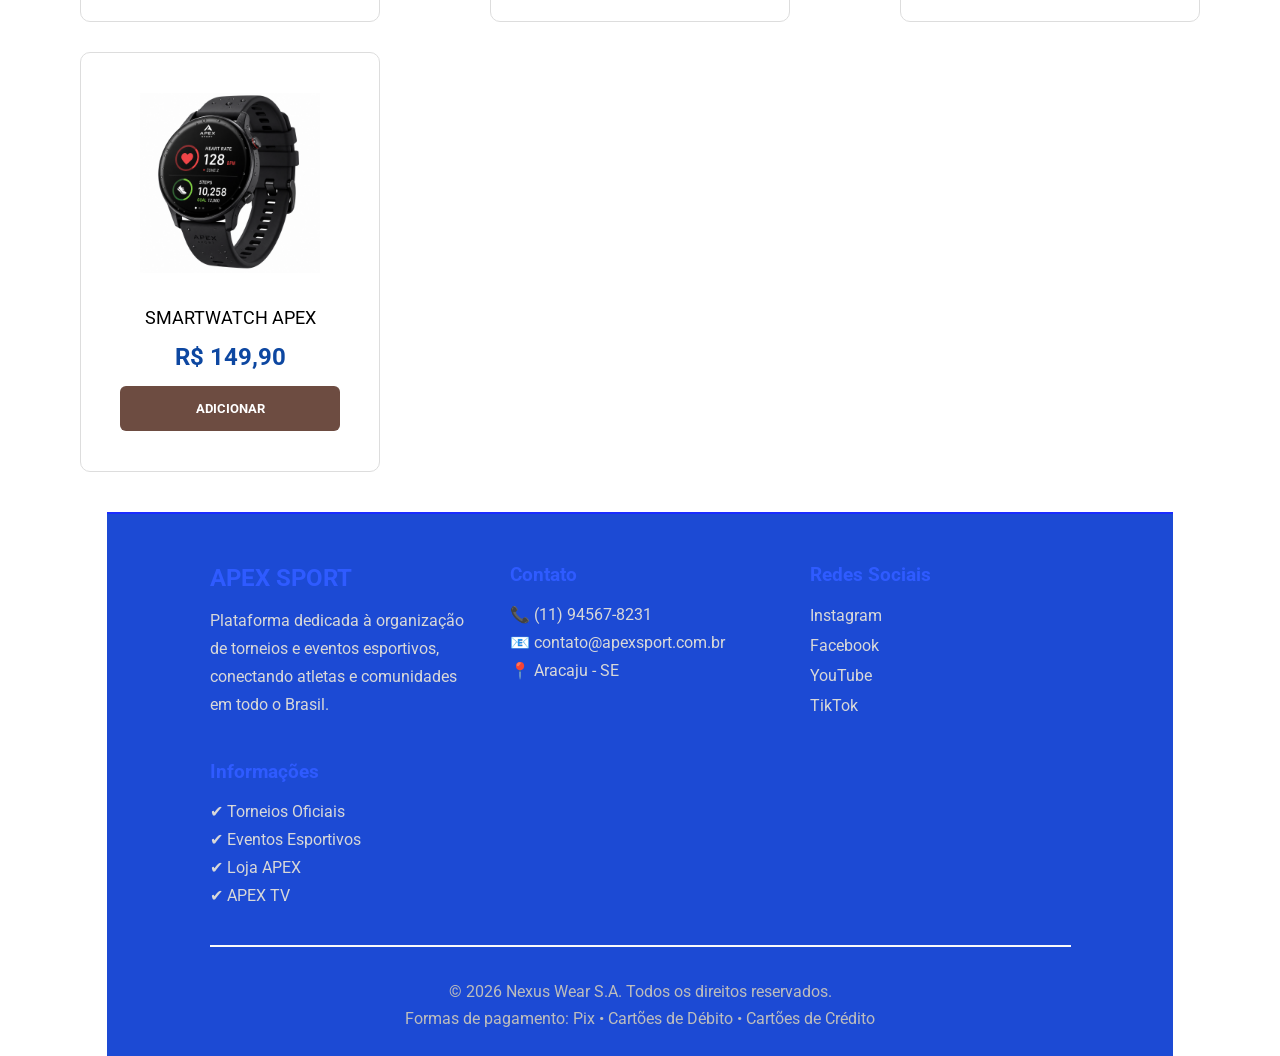
==== commit f7853f21: "editado js" ====
--- a/index.html
+++ b/index.html
@@ -34,93 +34,18 @@
       <input type="text" name="pesquisa" id="pesquisa" class="input-pesquisa" placeholder="Digite seu produto">
     </section>
 
-    <section id="cards">
-
-      <div class="card" data-nome="Agasalho e Calça Moletom Apex" data-preco="629.90" data-imagem="imagens/apex_sport_agasalho.png">
-        <img src="imagens/apex_sport_agasalho.png" alt="agasalhoecalca">
-        <p>agasalho e Calça Moletom Apex</p>
-        <h2>R$629,90</h2>
-        <button class="btn-add">Adicionar</button>
-      </div>
-
-      <div class="card" data-nome="Bermuda de compressão Apex" data-preco="149.90" data-imagem="imagens/apex_sport_bermuda_compressao (1).png">
-        <img src="imagens/apex_sport_bermuda_compressao (1).png" alt="bermudacompressao">
-        <p>Bermuda de compressão Apex</p>
-        <h2>De R$ <s>189,90</s> Por R$149,90</h2>
-        <button class="btn-add">Adicionar</button>
-      </div>
-
-      <div class="card" data-nome="Oculos de sol Apex" data-preco="69.90" data-imagem="imagens/apex_sport_oculos_sol.png">
-        <img src="imagens/apex_sport_oculos_sol.png" alt="oculosdesol">
-        <p>Oculos de sol Apex</p>
-        <h2>de R$<s>129,90</s> por R$69,90</h2>
-        <button class="btn-add">Adicionar</button>
-      </div>
-
-      <div class="card" data-nome="Garrafa Apex" data-preco="39.90" data-imagem="imagens/apex_sport_garrafa (1).png">
-        <img src="imagens/apex_sport_garrafa (1).png" alt="garrafa">
-        <p>Garrafa Apex</p>
-        <h2>de R$<s>59,90</s> por R$39,90</h2>
-        <button class="btn-add">Adicionar</button>
-      </div>
-
-      <div class="card" data-nome="Camisa de Torcedor Apex" data-preco="119.90" data-imagem="imagens/apex_sport_camisa_time.png">
-        <img src="imagens/apex_sport_camisa_time.png" alt="camisadetorcedor">
-        <p>Camisa de Torcedor Apex</p>
-        <h2>R$119,90</h2>
-        <button class="btn-add">Adicionar</button>
-      </div>
-
-      <div class="card" data-nome="Agasalho e Calça Moletom Apex" data-preco="629.90" data-imagem="imagens/apex_sport_agasalho.png">
-        <img src="imagens/apex_sport_faixa_cabelo.png" alt="agasalhoecalca">
-        <p>Faixa de Cabelo Apex</p>
-        <h2>R$74,90</h2>
-        <button class="btn-add">Adicionar</button>
-      </div>
-
-      <div class="card" data-nome="Agasalho Apex" data-preco="319.90" data-imagem="imagens/ChatGPT Image 3 de jul. de 2026, 14_19_31.png">
-        <img src="imagens/ChatGPT Image 3 de jul. de 2026, 14_19_31.png" alt="agasalho">
-        <p>agasalho Apex</p>
-        <h2>R$319,90</h2>
-        <button class="btn-add">Adicionar</button>
-      </div>
-
-      <div class="card" data-nome="Agasalho e Calça Moletom Apex" data-preco="329.90" data-imagem="imagens/apex_sport_agasalho.png">
-        <img src="imagens/apex_sport_medidor_pressao.png" alt="agasalhoecalca">
-        <p>Medidor de pressão Apex</p>
-        <h2>De R$<s>189,00 </s> por R$129,90</h2>
-        <button class="btn-add">Adicionar</button>
-      </div>
-
-      <div class="card" data-nome="Agasalho e Calça Moletom Apex" data-preco="629.90" data-imagem="imagens/apex_sport_agasalho.png">
-        <img src="imagens/apex_sport_meias.png" alt="agasalhoecalca">
-        <p>Meias Apex</p>
-        <h2>de R$<s>29,90</s> Por R$17,90</h2>
-        <button class="btn-add">Adicionar</button>
-      </div>
-      <div class="card" data-nome="Agasalho e Calça Moletom Apex" data-preco="629.90" data-imagem="imagens/apex_sport_agasalho.png">
-        <img src="imagens/apex_sport_smartwatch.png" alt="agasalhoecalca">
-        <p>Smartwatch Apex</p>
-        <h2>de R$<s>189,90</s> Por R$149,90</h2>
-        <button class="btn-add">Adicionar</button>
-      </div>
-      <div class="card" data-nome="Agasalho e Calça Moletom Apex" data-preco="629.90" data-imagem="imagens/apex_sport_agasalho.png">
-        <img src="imagens/apex_sport_meias.png" alt="agasalhoecalca">
-        <p>Meias Apex</p>
-        <h2>de R$<s>29,90</s> Por R$17,90</h2>
-        <button class="btn-add">Adicionar</button>
-      </div>
-      <div class="card" data-nome="Agasalho e Calça Moletom Apex" data-preco="629.90" data-imagem="imagens/apex_sport_agasalho.png">
-        <img src="imagens/apex_sport_meias.png" alt="agasalhoecalca">
-        <p>Meias Apex</p>
-        <h2>de R$<s>29,90</s> Por R$17,90</h2>
-        <button class="btn-add">Adicionar</button>
-      </div>
-
-      
-
+    <section id="secoes-produtos">
+      <ul id="menu-secoes">
+        <!-- Os links de cada seção (categoria) são inseridos aqui pelo produtos.js -->
+      </ul>
     </section>
 
+    <section id="cards">
+      <!-- Os cards de produto são inseridos aqui pelo produtos.js -->
+    </section>
+
+    <script src="js/lista_produtos.js"></script>
+    <script src="js/produtos.js"></script>
     <script src="script_loja.js"></script>
 
     <footer id="rodape">
--- a/css/style_estrutura.css
+++ b/css/style_estrutura.css
@@ -154,6 +154,41 @@
 }
 
 /*=============================
+      SEÇÕES / CATEGORIAS
+==============================*/
+
+#secoes-produtos{
+    width:1200px;
+    margin:20px auto 0;
+}
+
+#menu-secoes{
+    display:flex;
+    flex-wrap:wrap;
+    gap:15px;
+    list-style:none;
+    justify-content:center;
+}
+
+#menu-secoes .lnk-secao{
+    display:inline-block;
+    padding:8px 20px;
+    border:2px solid var(--cor01);
+    border-radius:20px;
+    color:var(--cor01);
+    text-decoration:none;
+    text-transform:uppercase;
+    font-weight:bold;
+    font-size:.9em;
+    transition:.3s;
+}
+
+#menu-secoes .lnk-secao:hover{
+    background:var(--cor01);
+    color:var(--cor02);
+}
+
+/*=============================
             CARDS
 ==============================*/
 
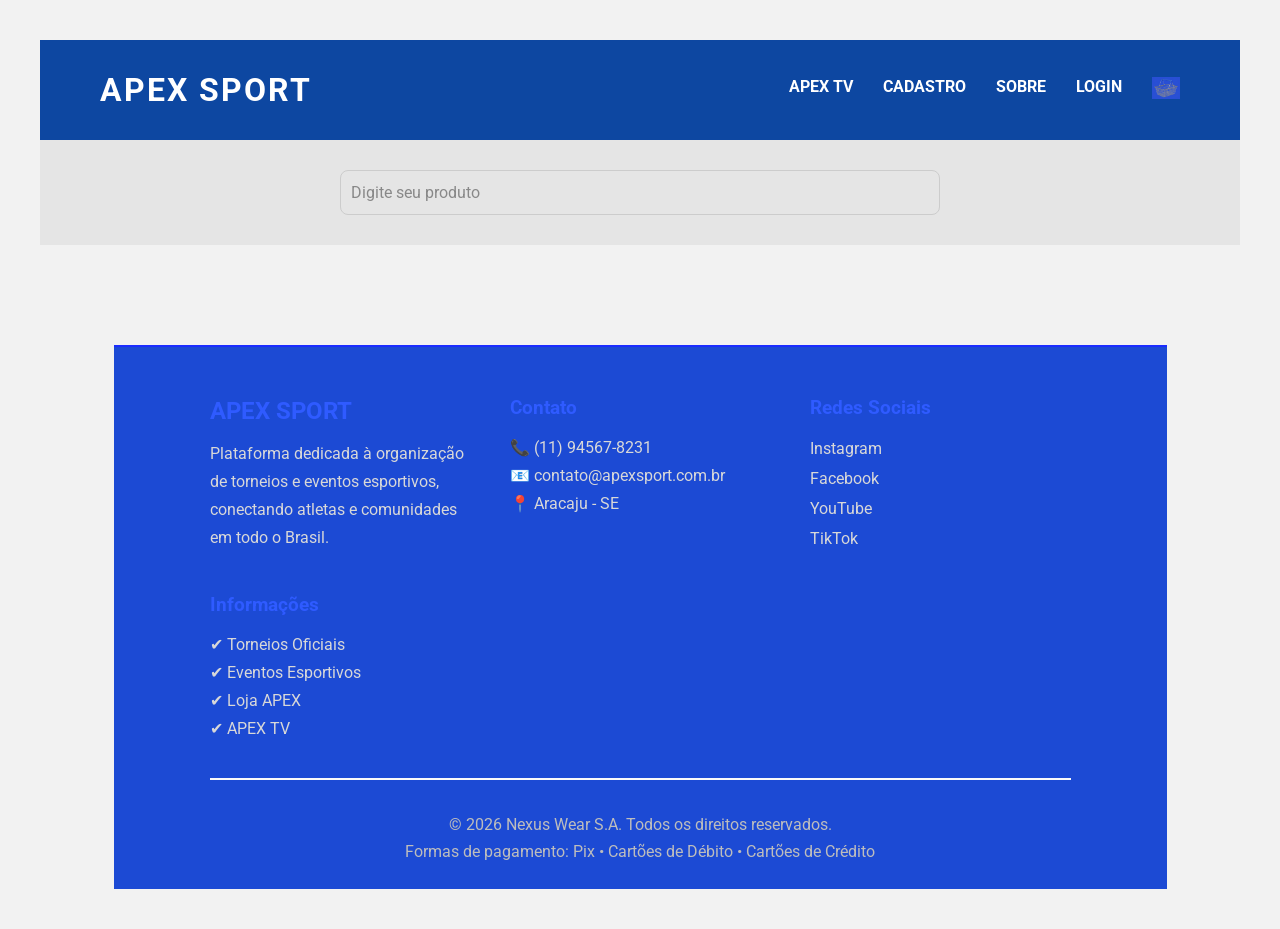
==== commit bdc0d07f: "editado js produtos adcionado funções de cap" ====
--- a/index.html
+++ b/index.html
@@ -103,6 +103,7 @@
   
   </footer>
 
+  
 </body>
 
 </html>
--- a/css/style_estrutura.css
+++ b/css/style_estrutura.css
@@ -1,4 +1,3 @@
-
 @import url('https://fonts.googleapis.com/css2?family=Roboto:ital,wght@0,100..900;1,100..900&display=swap');
 .banner-tv{
     grid-column: 1 / 4; /* ocupa as 3 colunas */
@@ -382,4 +381,13 @@
         max-width:320px;
     }
 
-}+}
+* { box-sizing: border-box; margin: 0; padding: 0; }
+  body {
+    font-family: Arial, Helvetica, sans-serif;
+    background: #f2f2f2;
+    padding: 40px;
+  }
+ 
+  
+  
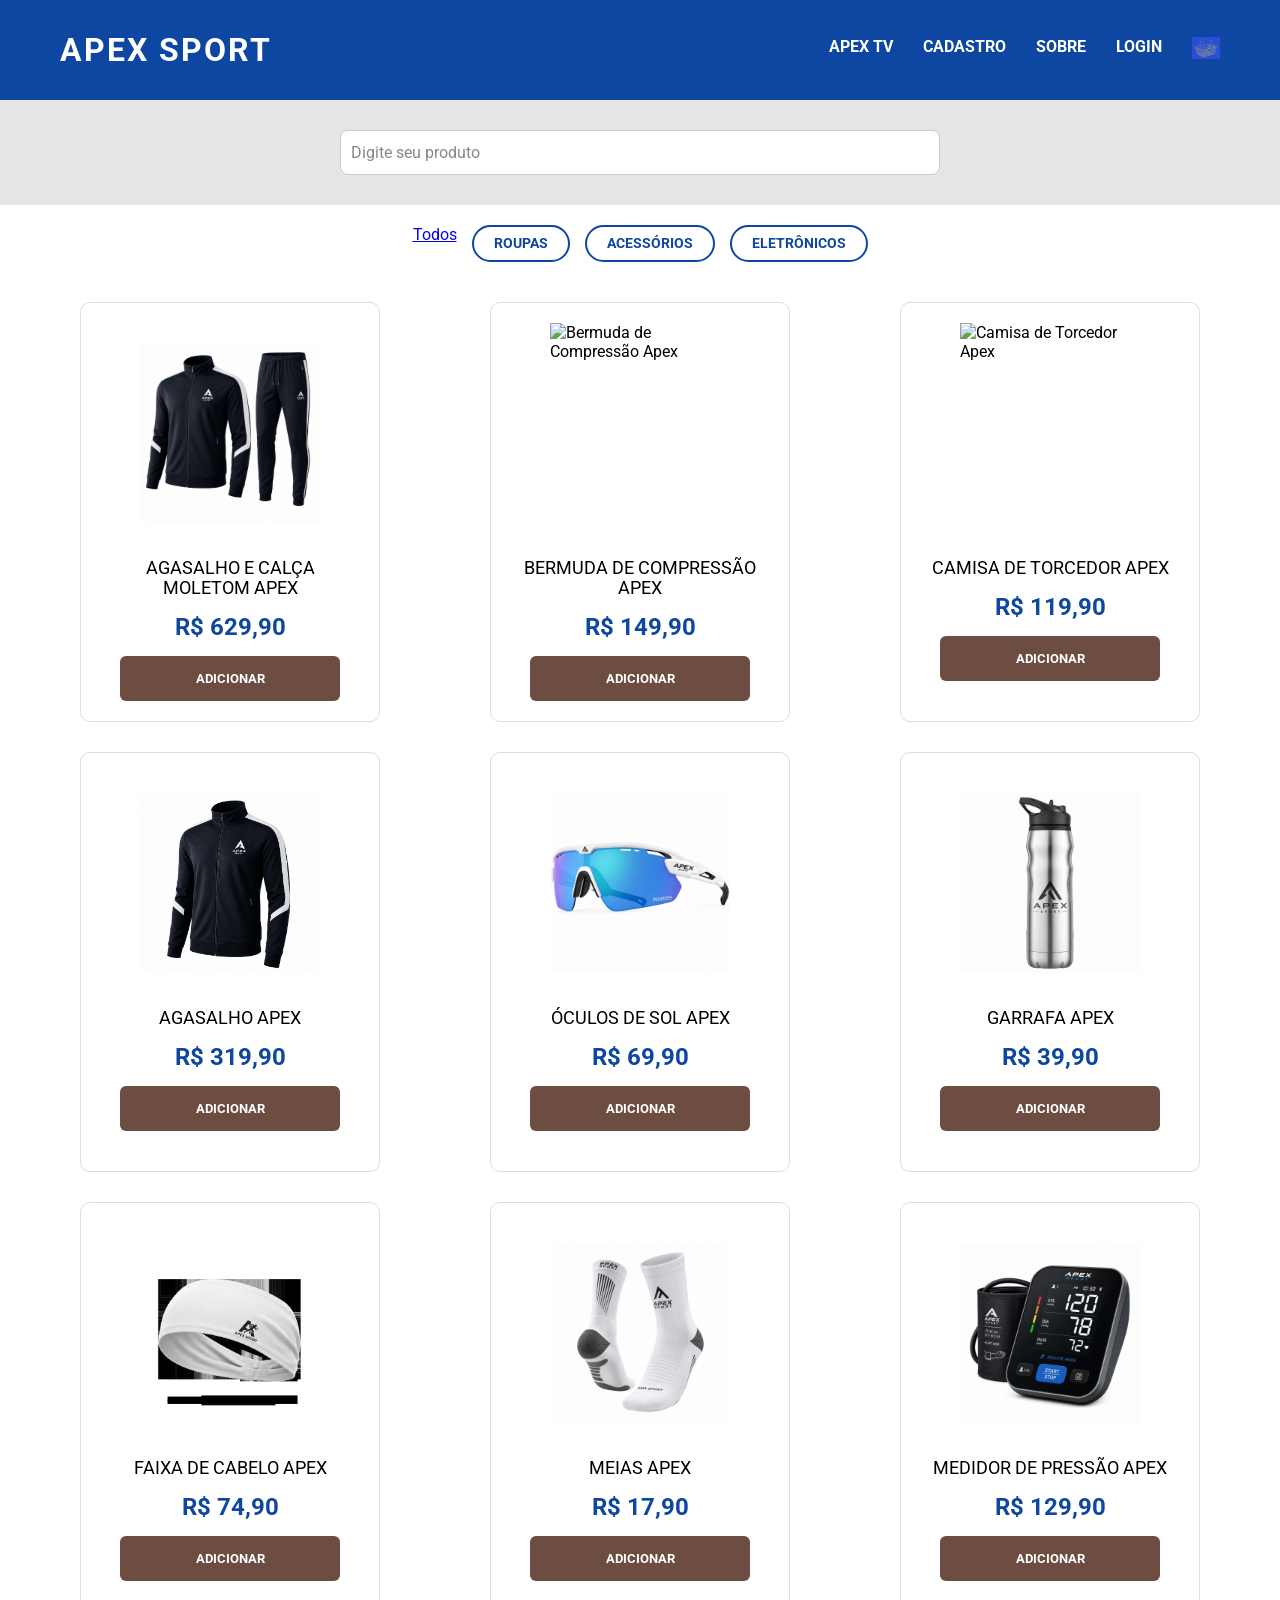
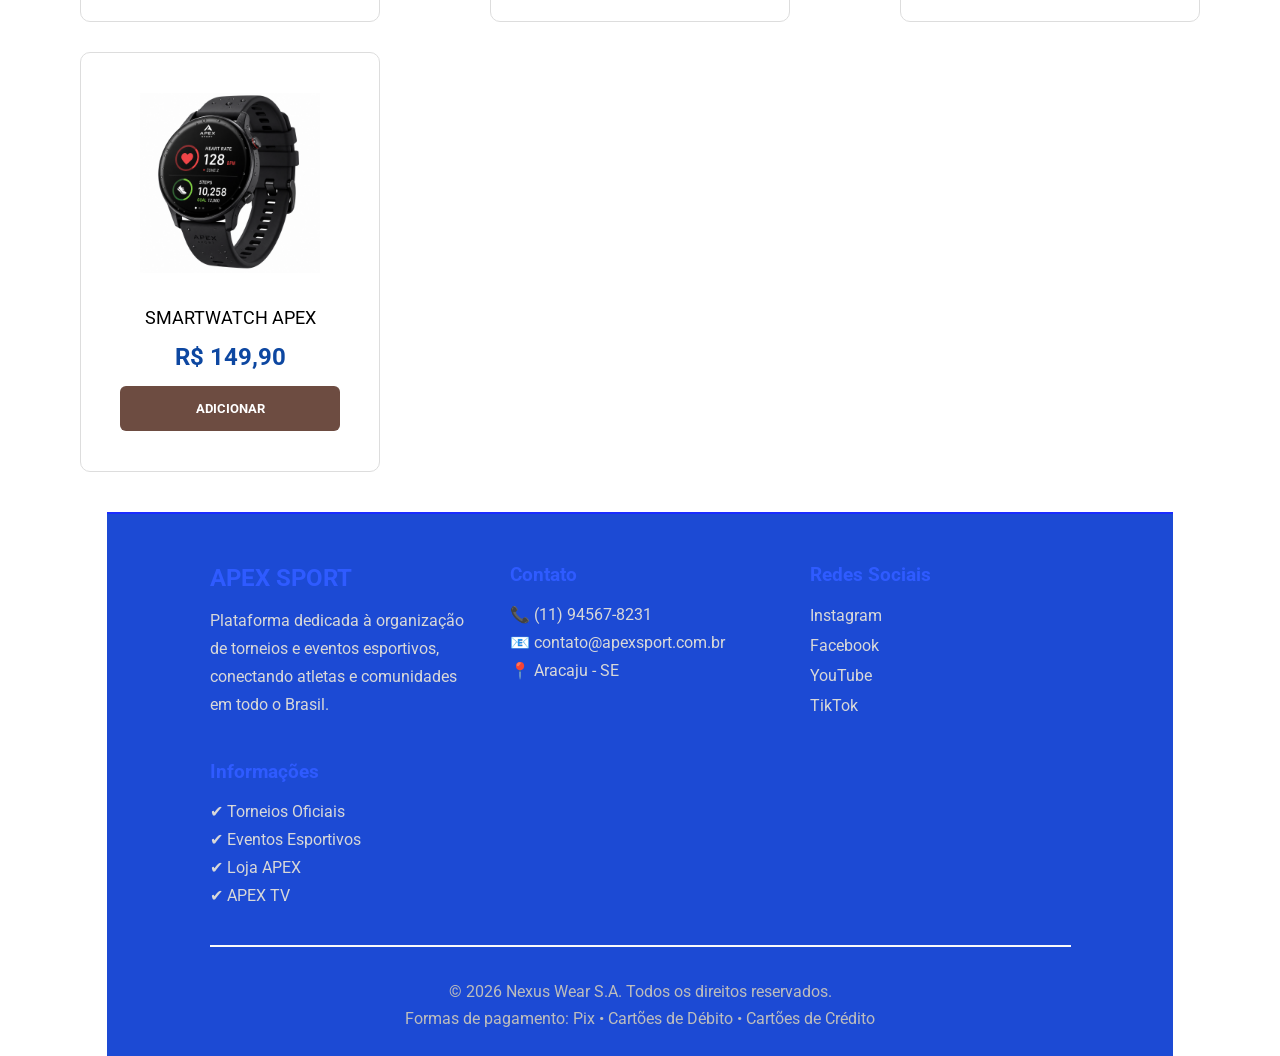
==== commit d2894a8b: "edição de arquivo" ====
--- a/index.html
+++ b/index.html
@@ -19,29 +19,27 @@
 
       <nav id="menu">
         <ul>
-          <a href="paginas/Apex_tv.html">
-            Apex TV
-        </a>
+          <li><a href="paginas/Apex_tv.html">Apex TV</a></li>
           <li><a href="paginas/cadastro.html">Cadastro</a></li>
           <li><a href="paginas/sobre.html">Sobre</a></li>
           <li><a href="paginas/login.html">Login</a></li>
-          <li><a href="paginas/carrinho.html"><img src="imagens/ChatGPT Image 6 de jul. de 2026, 14_37_22.png"></a></li>
+          <li><a href="paginas/carrinho.html"><img src="imagens/ChatGPT Image 6 de jul. de 2026, 14_37_22.png" alt="Carrinho"></a></li>
         </ul>
       </nav>
 
     </header>
     <section id="pesquisa">
-      <input type="text" name="pesquisa" id="pesquisa" class="input-pesquisa" placeholder="Digite seu produto">
+      <input type="text" name="pesquisa" id="input-pesquisa" class="input-pesquisa" placeholder="Digite seu produto">
     </section>
 
     <section id="secoes-produtos">
       <ul id="menu-secoes">
-        <!-- Os links de cada seção (categoria) são inseridos aqui pelo produtos.js -->
+       
       </ul>
     </section>
 
     <section id="cards">
-      <!-- Os cards de produto são inseridos aqui pelo produtos.js -->
+      
     </section>
 
     <script src="js/lista_produtos.js"></script>
--- a/css/style_estrutura.css
+++ b/css/style_estrutura.css
@@ -382,12 +382,3 @@
     }
 
 }
-* { box-sizing: border-box; margin: 0; padding: 0; }
-  body {
-    font-family: Arial, Helvetica, sans-serif;
-    background: #f2f2f2;
-    padding: 40px;
-  }
- 
-  
-  
